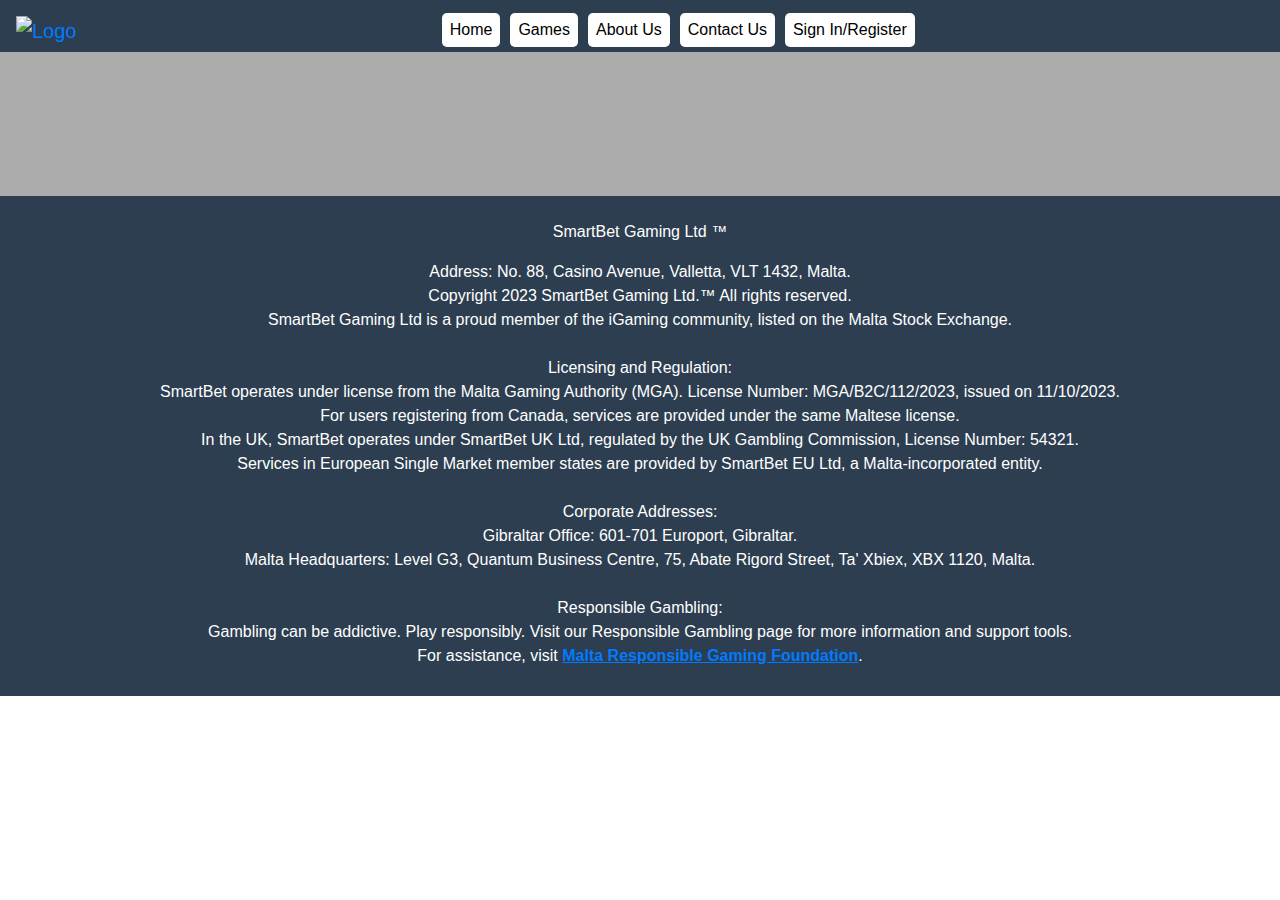
==== aboutus.html @ 92752a10 "Header Footer Each Page + Styling for it" ====
<!DOCTYPE html>
<html lang="en">
<head>
    <meta charset="UTF-8">
    <meta name="viewport" content="width=device-width, initial-scale=1.0">
    <title>About Us</title>
    <link rel="stylesheet" href="https://stackpath.bootstrapcdn.com/bootstrap/4.5.2/css/bootstrap.min.css">
    <script src="https://code.jquery.com/jquery-3.6.0.min.js"></script>
    <script src="https://stackpath.bootstrapcdn.com/bootstrap/4.5.2/js/bootstrap.bundle.min.js"></script>
    <link rel="stylesheet" href="style.css">
</head>
<body>
    <header>
        <nav class="navbar navbar-expand-lg">
          <a href="#" class="navbar-brand">
            <img id="Logo" src="SmartBetLogoNoBackground.png" alt="Logo">
          </a>
          <button class="navbar-toggler" type="button" data-toggle="collapse" data-target="#navbarNav" aria-controls="navbarNav" aria-expanded="false" aria-label="Toggle navigation">
            <span class="navbar-toggler-icon"></span>
          </button>
          <div class="collapse navbar-collapse" id="navbarNav">
            <ul class="navbar-nav ml-auto">
              <li class="nav-item">
                <a href="index.html" class="nav-link">Home</a>
              </li>
              <li class="nav-item">
                <a href="games.html" class="nav-link">Games</a>
              </li>
              <li class="nav-item">
                <a href="aboutus.html" class="nav-link">About Us</a>
              </li>
              <li class="nav-item">
                <a href="contactus.html" class="nav-link">Contact Us</a>
                <li class="nav-item">
                    <a href="login.html" class="nav-link">Sign In/Register</a>
                  </li>
              </li>
            </ul>
          </div>
         
          
        </nav>
      </header>

    <main>
        <br><br><br><br><br><br>
        
    </main>
    
    <footer>
       <br> <p>  SmartBet Gaming Ltd &#8482;</p> 
        <p> 
            Address: No. 88, Casino Avenue, Valletta, VLT 1432, Malta.<br>
            Copyright 2023 SmartBet Gaming Ltd.™ All rights reserved.<br>
            SmartBet Gaming Ltd is a proud member of the iGaming community, listed on the Malta Stock Exchange.
            <br><br>
            Licensing and Regulation:<br>
            SmartBet operates under license from the Malta Gaming Authority (MGA). License Number: MGA/B2C/112/2023, issued on 11/10/2023.<br>
            For users registering from Canada, services are provided under the same Maltese license.<br>
            In the UK, SmartBet operates under SmartBet UK Ltd, regulated by the UK Gambling Commission, License Number: 54321.<br>
            Services in European Single Market member states are provided by SmartBet EU Ltd, a Malta-incorporated entity.
            <br><br>
            Corporate Addresses:<br>
            Gibraltar Office: 601-701 Europort, Gibraltar.<br>
            Malta Headquarters: Level G3, Quantum Business Centre, 75, Abate Rigord Street, Ta' Xbiex, XBX 1120, Malta.
            <br><br>
            Responsible Gambling:<br>
            Gambling can be addictive. Play responsibly. Visit our Responsible Gambling page for more information and support tools.<br>
            For assistance, visit <a href="https://www.rgf.org.mt/" style="text-decoration: underline; font-weight: bold;">Malta Responsible Gaming Foundation</a>.
        </p>
    </footer>
</body>
</html>
---- style.css ----
header {
    background-color: #2C3E50;
}

.navbar-brand img {
    height: auto; 
    width: 400px;
}

@media (max-width: 768px) {
    .navbar-brand img {
        width: 300px;
    }
}

@media (max-width: 576px) {
    .navbar-brand img {
        width: 200px;
    }
}

.navbar {
    padding-bottom: 0;
}

.navbar-collapse {
    
    justify-content: center;
}

.navbar-nav {
    align-items: flex-start;
    flex-basis: auto;
    width: 100%;
    justify-content: center;
}

.navbar-nav .nav-link {
    color: black;
    background-color: white;
    margin: 5px;
    padding: 5px;
    border-radius: 5px;
}

.navbar-nav .nav-link:hover {
    background-color: #3D5A80;
    color: white;
}


.navbar-toggler {
    display: block;
}


.navbar-toggler-icon {
    background-image: url("data:image/svg+xml;charset=utf8,%3Csvg viewBox='0 0 30 30' xmlns='http://www.w3.org/2000/svg'%3E%3Cpath stroke='rgba(255, 255, 255, 1)' stroke-width='2' stroke-linecap='round' stroke-miterlimit='10' d='M4 7h22M4 15h22M4 23h22'/%3E%3C/svg%3E");
}

footer {
    background-color: #2C3E50;
    color: white;
    height: 500px;
    text-align: center;
}

main {
    background-color: #ADACAC;
}
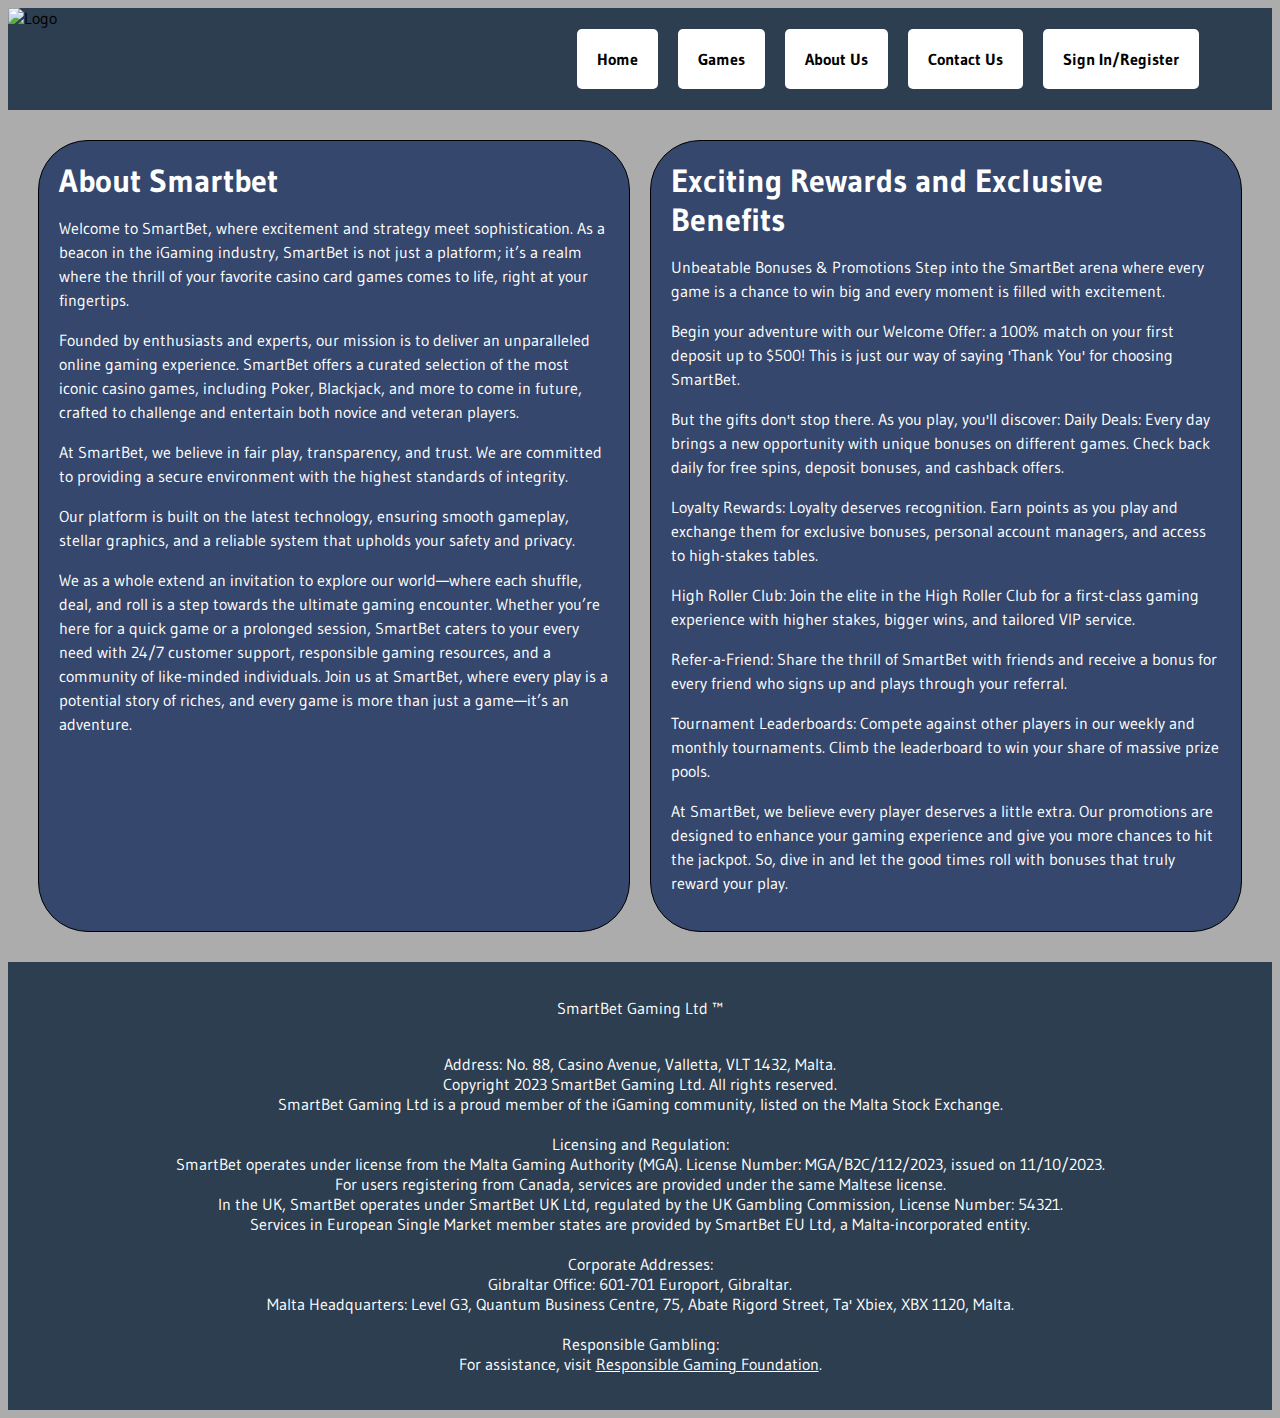
==== commit fd77dc4c: "Finished subdomains apart from gallery and games" ====
--- a/aboutus.html
+++ b/aboutus.html
@@ -3,72 +3,110 @@
 <head>
     <meta charset="UTF-8">
     <meta name="viewport" content="width=device-width, initial-scale=1.0">
-    <title>About Us</title>
-    <link rel="stylesheet" href="https://stackpath.bootstrapcdn.com/bootstrap/4.5.2/css/bootstrap.min.css">
-    <script src="https://code.jquery.com/jquery-3.6.0.min.js"></script>
-    <script src="https://stackpath.bootstrapcdn.com/bootstrap/4.5.2/js/bootstrap.bundle.min.js"></script>
+    <title>Home</title>
+    <link href="https://fonts.googleapis.com/css2?family=Gudea&display=swap" rel="stylesheet">
     <link rel="stylesheet" href="style.css">
+
+
 </head>
 <body>
     <header>
-        <nav class="navbar navbar-expand-lg">
-          <a href="#" class="navbar-brand">
-            <img id="Logo" src="SmartBetLogoNoBackground.png" alt="Logo">
-          </a>
-          <button class="navbar-toggler" type="button" data-toggle="collapse" data-target="#navbarNav" aria-controls="navbarNav" aria-expanded="false" aria-label="Toggle navigation">
-            <span class="navbar-toggler-icon"></span>
-          </button>
-          <div class="collapse navbar-collapse" id="navbarNav">
-            <ul class="navbar-nav ml-auto">
-              <li class="nav-item">
-                <a href="index.html" class="nav-link">Home</a>
+      <img id="Logo" src="SmartBetLogoNoBackground.png" alt="Logo">
+        <nav>
+            <ul>
+              <li>
+                <a class="navbtn" href="index.html">Home</a>
               </li>
-              <li class="nav-item">
-                <a href="games.html" class="nav-link">Games</a>
+              <li>
+                <a class="navbtn" href="games.html">Games</a>
               </li>
-              <li class="nav-item">
-                <a href="aboutus.html" class="nav-link">About Us</a>
+              <li>
+                <a class="navbtn" href="aboutus.html">About Us</a>
               </li>
-              <li class="nav-item">
-                <a href="contactus.html" class="nav-link">Contact Us</a>
-                <li class="nav-item">
-                    <a href="login.html" class="nav-link">Sign In/Register</a>
-                  </li>
+              <li>
+                <a class="navbtn" href="contactus.html">Contact Us</a>
+              </li>
+              <li>
+                <a class="navbtn" href="login.html">Sign In/Register</a>
               </li>
             </ul>
-          </div>
-         
-          
         </nav>
-      </header>
+    </header>
 
-    <main>
-        <br><br><br><br><br><br>
+      
+      <main id="aboutusmain">
+        <div id="aboutuscol1">
+
+        <h2>About Smartbet</h2>
+        <p>Welcome to SmartBet, where excitement and strategy meet sophistication. As a beacon in the iGaming industry, SmartBet is not 
+           just a platform; it’s a realm where the thrill of your favorite casino card games comes to life, right at your fingertips.</p>
+            
+        <p>Founded by enthusiasts and experts, our mission is to deliver an unparalleled online gaming experience. SmartBet offers a 
+           curated selection of the most iconic casino games, including Poker, Blackjack, and more to come in future, crafted to challenge and entertain both novice and veteran players.</p>
+            
+        <p>At SmartBet, we believe in fair play, transparency, and trust. We are committed to providing a secure environment with the 
+           highest standards of integrity.</p>
+            
+        <p>Our platform is built on the latest technology, ensuring smooth gameplay, stellar graphics, and a reliable system that 
+           upholds your safety and privacy.</p>
+            
+        <p>We as a whole extend an invitation to explore our world—where each shuffle, deal, and roll is a step towards the ultimate 
+           gaming encounter. Whether you’re here for a quick game or a prolonged session, SmartBet caters to your every need with 24/7 customer support, responsible gaming resources, and a community of like-minded individuals. Join us at SmartBet, where every play is a potential story of riches, and every game is more than just a game—it’s an adventure.</p>
+        </div>
         
+        <div id="aboutuscol2">
+
+
+        <h2>Exciting Rewards and Exclusive Benefits</h2>
+        <p>Unbeatable Bonuses & Promotions Step into the SmartBet arena where every game is a chance to win big and every moment is 
+           filled with excitement.</p>
+            
+        <p>Begin your adventure with our Welcome Offer: a 100% match on your first deposit up to $500! This is just our way of saying 
+          'Thank You' for choosing SmartBet.</p>
+            
+        <p>But the gifts don't stop there. As you play, you'll discover: Daily Deals: Every day brings a new opportunity with unique 
+           bonuses on different games. Check back daily for free spins, deposit bonuses, and cashback offers.</p>
+            
+        <p>Loyalty Rewards: Loyalty deserves recognition. Earn points as you play and exchange them for exclusive bonuses, personal 
+           account managers, and access to high-stakes tables.</p>
+            
+        <p>High Roller Club: Join the elite in the High Roller Club for a first-class gaming experience with higher stakes, bigger wins, 
+           and tailored VIP service.</p>
+            
+        <p>Refer-a-Friend: Share the thrill of SmartBet with friends and receive a bonus for every friend who signs up and plays through 
+           your referral.</p>
+            
+        <p>Tournament Leaderboards: Compete against other players in our weekly and monthly tournaments. Climb the leaderboard to win 
+           your share of massive prize pools.</p>
+            
+        <p>At SmartBet, we believe every player deserves a little extra. Our promotions are designed to enhance your gaming experience 
+           and give you more chances to hit the jackpot. So, dive in and let the good times roll with bonuses that truly reward your play.</p>
+   
+   
+    </div>
+    
     </main>
     
-    <footer>
-       <br> <p>  SmartBet Gaming Ltd &#8482;</p> 
-        <p> 
-            Address: No. 88, Casino Avenue, Valletta, VLT 1432, Malta.<br>
-            Copyright 2023 SmartBet Gaming Ltd.™ All rights reserved.<br>
-            SmartBet Gaming Ltd is a proud member of the iGaming community, listed on the Malta Stock Exchange.
-            <br><br>
-            Licensing and Regulation:<br>
-            SmartBet operates under license from the Malta Gaming Authority (MGA). License Number: MGA/B2C/112/2023, issued on 11/10/2023.<br>
-            For users registering from Canada, services are provided under the same Maltese license.<br>
-            In the UK, SmartBet operates under SmartBet UK Ltd, regulated by the UK Gambling Commission, License Number: 54321.<br>
-            Services in European Single Market member states are provided by SmartBet EU Ltd, a Malta-incorporated entity.
-            <br><br>
-            Corporate Addresses:<br>
-            Gibraltar Office: 601-701 Europort, Gibraltar.<br>
-            Malta Headquarters: Level G3, Quantum Business Centre, 75, Abate Rigord Street, Ta' Xbiex, XBX 1120, Malta.
-            <br><br>
-            Responsible Gambling:<br>
-            Gambling can be addictive. Play responsibly. Visit our Responsible Gambling page for more information and support tools.<br>
-            For assistance, visit <a href="https://www.rgf.org.mt/" style="text-decoration: underline; font-weight: bold;">Malta Responsible Gaming Foundation</a>.
-        </p>
-    </footer>
+
+
+    <footer id="homefooter">
+      <p>SmartBet Gaming Ltd &#8482;</p> 
+      <p>
+          <br>
+          Address: No. 88, Casino Avenue, Valletta, VLT 1432, Malta.<br>
+          Copyright 2023 SmartBet Gaming Ltd. All rights reserved.<br>
+          SmartBet Gaming Ltd is a proud member of the iGaming community, listed on the Malta Stock Exchange.<br><br>
+          Licensing and Regulation:<br>
+          SmartBet operates under license from the Malta Gaming Authority (MGA). License Number: MGA/B2C/112/2023, issued on 11/10/2023.<br>
+          For users registering from Canada, services are provided under the same Maltese license.<br>
+          In the UK, SmartBet operates under SmartBet UK Ltd, regulated by the UK Gambling Commission, License Number: 54321.<br>
+          Services in European Single Market member states are provided by SmartBet EU Ltd, a Malta-incorporated entity.<br><br>
+          Corporate Addresses:<br>
+          Gibraltar Office: 601-701 Europort, Gibraltar.<br>
+          Malta Headquarters: Level G3, Quantum Business Centre, 75, Abate Rigord Street, Ta' Xbiex, XBX 1120, Malta.<br><br>
+          Responsible Gambling:<br>
+          For assistance, visit <a href="https://www.rgf.org.mt/Malta">Responsible Gaming Foundation</a>.
+      </p>
+  </footer>
 </body>
-</html>
-
+</html>--- a/style.css
+++ b/style.css
@@ -1,70 +1,265 @@
+/* General Styling for all pages (Mainly header and footer) */
+html {
+    font-family: 'Gudea', 'Arial', sans-serif;
+    background-color: #ADACAC;
+}
+
 header {
     background-color: #2C3E50;
-}
-
-.navbar-brand img {
-    height: auto; 
+    width: 100%;
+    
+    padding-bottom: 20px;
+}
+
+header img {
+    height: auto;
     width: 400px;
 }
 
-@media (max-width: 768px) {
-    .navbar-brand img {
-        width: 300px;
-    }
-}
-
-@media (max-width: 576px) {
-    .navbar-brand img {
-        width: 200px;
-    }
-}
-
-.navbar {
+nav {
     padding-bottom: 0;
-}
-
-.navbar-collapse {
-    
-    justify-content: center;
-}
-
-.navbar-nav {
-    align-items: flex-start;
-    flex-basis: auto;
-    width: 100%;
-    justify-content: center;
-}
-
-.navbar-nav .nav-link {
+    text-align: right;
+}
+
+ul {
+    list-style: none;
+    padding: 0;
+    display: flex;
+    justify-content: end;
+    margin-right: 5%;
+}
+
+li {
+    padding: 5px;
+}
+
+.navbtn {
     color: black;
     background-color: white;
     margin: 5px;
-    padding: 5px;
-    border-radius: 5px;
-}
-
-.navbar-nav .nav-link:hover {
+    padding: 20px;
+    border-radius: 5px;
+    text-decoration:none;
+    font-weight: bold;
+}
+
+a:hover {
     background-color: #3D5A80;
     color: white;
 }
 
-
-.navbar-toggler {
-    display: block;
-}
-
-
-.navbar-toggler-icon {
-    background-image: url("data:image/svg+xml;charset=utf8,%3Csvg viewBox='0 0 30 30' xmlns='http://www.w3.org/2000/svg'%3E%3Cpath stroke='rgba(255, 255, 255, 1)' stroke-width='2' stroke-linecap='round' stroke-miterlimit='10' d='M4 7h22M4 15h22M4 23h22'/%3E%3C/svg%3E");
-}
 
 footer {
     background-color: #2C3E50;
     color: white;
-    height: 500px;
-    text-align: center;
-}
-
-main {
-    background-color: #ADACAC;
-}+    text-align: center;
+    padding: 20px;
+}
+
+footer a {
+   text-decoration: underline;
+   color: white;
+}
+/* index.html styling */
+/* About Us Section */
+#homeinfobox {
+    background-color: #35476C;
+    color: white;
+    border: 2px solid #35476D; 
+    border-radius: 30px;
+    padding: 20px;
+    margin: 20px 0;
+}
+
+#homeinfotitle {
+    font-size: 2.5rem;
+    margin-bottom: 1.5rem;
+    text-align: center;
+    font-weight: bold;
+}
+
+#homeinfo {
+    font-size: 1rem;
+    line-height: 1.5;
+    text-align: justify;
+}
+
+
+/*aboutus.html styling */ 
+
+#aboutusmain {
+    display: flex;
+    justify-content: space-between;
+    padding: 20px;
+}
+
+#aboutuscol1, #aboutuscol2 {
+    flex: 1;
+    margin: 10px;
+    padding: 20px;
+    background-color: #35476C;
+    color: white;
+    border-radius: 50px;
+    border: 1px solid black;
+}
+
+#aboutuscol1 h2, #aboutuscol2 h2 {
+    margin-top: 0;
+}
+
+#aboutuscol1 p, #aboutuscol2 p {
+    margin-bottom: 1rem;
+    line-height: 1.5;
+}
+
+#aboutuscol1 h2, #aboutuscol2 h2 {
+    font-size: 2rem;
+    margin-bottom: 0.5rem;
+    text-align: left;
+}
+
+
+/* Log In Form Css */
+
+
+#loginarea{
+
+    background-color: #35476C;
+    padding: 30px;
+}
+
+#loginForm {
+    width: 400px;
+    margin: 0 auto;
+    padding: 20px;
+    background-color: white;
+    border-radius: 10px;
+    box-shadow: 0 0 10px rgba(0, 0, 0, 0.1);
+    color: #333;
+}
+
+
+
+#loginForm label {
+    display: block;
+    margin-bottom: 5px;
+}
+
+#loginForm input[type="text"],
+#loginForm input[type="password"] {
+    width: 90%;
+    padding: 15px;
+    border: 1px solid black;
+    border-radius: 5px;
+}
+
+.login-btn {
+    width: 100%;
+    padding: 20px;
+    background-color: #35476C;
+    color: white;
+    border: none;
+    border-radius: 5px;
+    cursor: pointer;
+    font-weight: bold;
+    font-size: rem ;
+}
+
+.login-btn:hover {
+    background-color: #3D5A80;
+}
+
+.formTitle {
+
+    font-size: 1.5rem;
+
+}
+
+/*Register Form (mostly same as login form) */ 
+
+
+#registerForm {
+    width: 400px;
+    margin: 0 auto;
+    padding: 20px;
+    background-color: white;
+    border-radius: 10px;
+    box-shadow: 0 0 10px rgba(0, 0, 0, 0.1);
+    color: #333;
+}
+
+
+
+#registerForm label {
+    display: block;
+    margin-bottom: 5px;
+}
+
+#registerForm input[type="text"],
+#registerForm input[type="password"] {
+    width: 90%;
+    padding: 15px;
+    border: 1px solid black;
+    border-radius: 5px;
+}
+
+
+
+/* Contact Us */
+
+#contactusmain {
+    display: flex;
+    justify-content: space-between;
+    padding: 20px;
+}
+
+#contactuscol1, #contactuscol2 {
+    flex: 1;
+    margin: 10px;
+    padding: 20px;
+    background-color: #35476C;
+    color: white;
+    border-radius: 50px;
+    border: 1px solid black;
+}
+
+#contactuscol1 h2, #contactuscol2 h2 {
+    margin-top: 0;
+}
+
+#contactuscol1 p, #contactuscol2 p {
+    margin-bottom: 1rem;
+    line-height: 1.5;
+}
+
+#contactuscol1 h2, #contactuscol2 h2 {
+    font-size: 2rem;
+    margin-bottom: 0.5rem;
+    text-align: left;
+}
+
+.columntitle {
+
+    font-size: 4rem;
+    margin-bottom: 1.5rem;
+    text-align: center;
+    font-weight: bold;
+
+}
+
+.locations{
+
+    font-size: 3rem;
+    line-height: 1.5;
+    text-align: center;
+
+}
+
+.contact{
+
+    font-size: 2.5rem;
+    line-height: 1.5;
+    text-align: justify;
+
+}
+
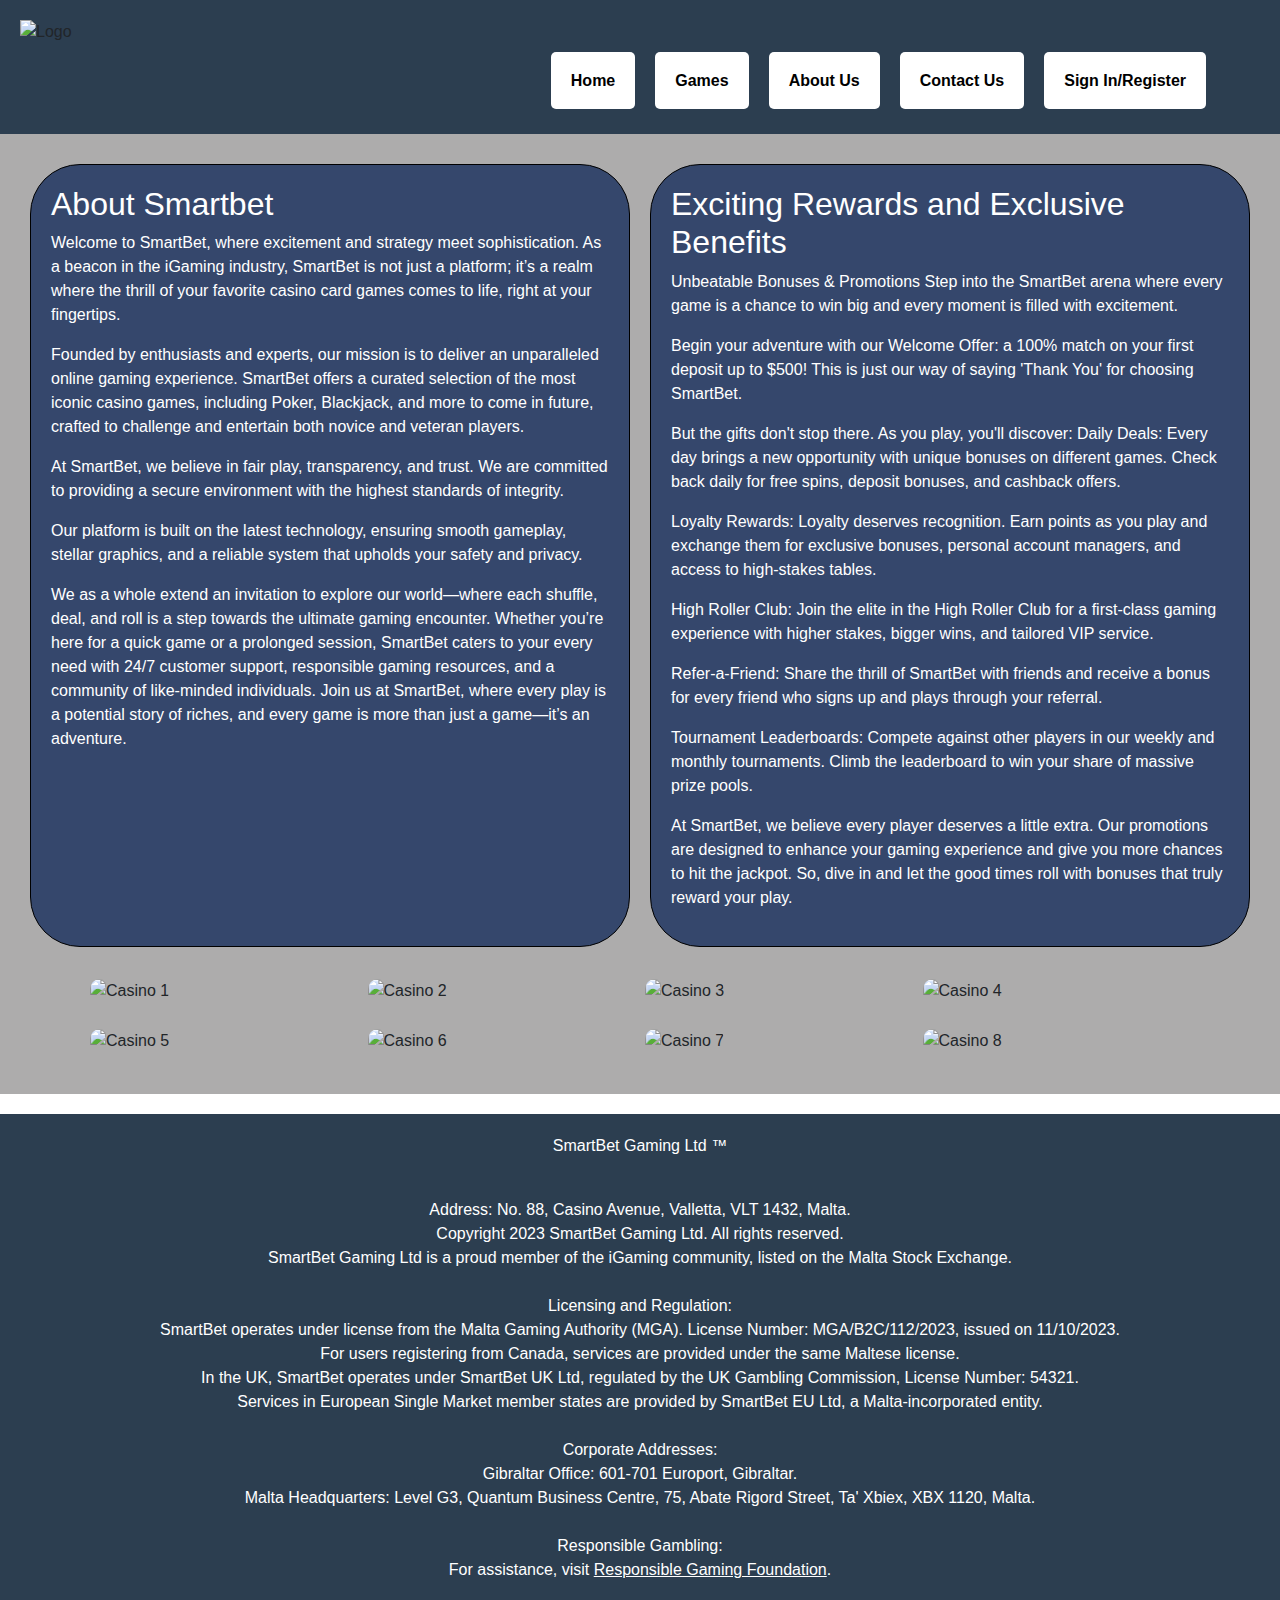
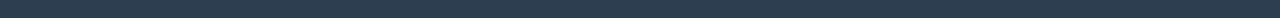
==== commit db91c932: "Finished Site" ====
--- a/aboutus.html
+++ b/aboutus.html
@@ -3,11 +3,10 @@
 <head>
     <meta charset="UTF-8">
     <meta name="viewport" content="width=device-width, initial-scale=1.0">
-    <title>Home</title>
+    <title>About Us</title>
     <link href="https://fonts.googleapis.com/css2?family=Gudea&display=swap" rel="stylesheet">
     <link rel="stylesheet" href="style.css">
-
-
+    <link rel="stylesheet" href="https://stackpath.bootstrapcdn.com/bootstrap/4.5.2/css/bootstrap.min.css">
 </head>
 <body>
     <header>
@@ -85,6 +84,39 @@
    
     </div>
     
+  
+
+      <div id="gallery" class="container mt-3">
+         <div class="row">
+             <div class="col-md-3 col-sm-6 col-12 mb-3">
+                 <img src="casino1.jpg" class="img-fluid" alt="Casino 1">
+             </div>
+             <div class="col-md-3 col-sm-6 col-12 mb-3">
+                 <img src="casino2.jpg" class="img-fluid" alt="Casino 2">
+             </div>
+             <div class="col-md-3 col-sm-6 col-12 mb-3">
+                 <img src="casino3.jpg" class="img-fluid" alt="Casino 3">
+             </div>
+             <div class="col-md-3 col-sm-6 col-12 mb-3">
+                 <img src="casino4.jpg" class="img-fluid" alt="Casino 4">
+             </div>
+             <div class="col-md-3 col-sm-6 col-12 mb-3">
+                 <img src="casino5.jpg" class="img-fluid" alt="Casino 5">
+             </div>
+             <div class="col-md-3 col-sm-6 col-12 mb-3">
+                 <img src="casino6.jpg" class="img-fluid" alt="Casino 6">
+             </div>
+             <div class="col-md-3 col-sm-6 col-12 mb-3">
+                 <img src="casino7.jpg" class="img-fluid" alt="Casino 7">
+             </div>
+             <div class="col-md-3 col-sm-6 col-12 mb-3">
+                 <img src="casino8.jpg" class="img-fluid" alt="Casino 8">
+             </div>
+         </div>
+     
+
+   </div>
+
     </main>
     
 
--- a/style.css
+++ b/style.css
@@ -14,6 +14,7 @@
 header img {
     height: auto;
     width: 400px;
+    padding: 20px;
 }
 
 nav {
@@ -60,8 +61,8 @@
    text-decoration: underline;
    color: white;
 }
-/* index.html styling */
-/* About Us Section */
+
+/* home styling*/
 #homeinfobox {
     background-color: #35476C;
     color: white;
@@ -85,12 +86,15 @@
 }
 
 
-/*aboutus.html styling */ 
+/*aboutu s and gallery styling */ 
 
 #aboutusmain {
     display: flex;
+    flex-wrap: wrap;
     justify-content: space-between;
     padding: 20px;
+    margin-bottom: 20px;
+    background-color: #ADACAC;
 }
 
 #aboutuscol1, #aboutuscol2 {
@@ -118,8 +122,26 @@
     text-align: left;
 }
 
-
-/* Log In Form Css */
+#gallery {
+    width: 100%;
+}
+
+#gallery .row {
+    margin: 0;
+}
+
+#gallery .col-md-3.col-sm-6.col-12.mb-3 {
+    padding: 5px;
+}
+
+#gallery img {
+    border-radius: 10px;
+    
+}
+
+
+
+/* Log In Form */
 
 
 #loginarea{
@@ -205,7 +227,7 @@
 
 
 
-/* Contact Us */
+/* Contact Us styling */
 
 #contactusmain {
     display: flex;
@@ -263,3 +285,164 @@
 
 }
 
+
+/* Game styling */
+
+
+
+#gamemain {
+    display: flex;
+    justify-content: space-between;
+    padding: 20px;
+}
+
+.gamecolumn {
+    flex: 1;
+    margin: 10px;
+}
+
+.game {
+    margin-bottom: 20px;
+}
+
+.game h3 {
+    text-align: center;
+}
+
+.game img {
+    width: 100%;
+    height: auto;
+    display: block;
+    margin-bottom: 10px;
+}
+
+.game button {
+    width: 100%;
+    padding: 10px;
+    background-color: white;
+    color: black;
+    border: none;
+    cursor: pointer;
+    font-weight: bold;
+}
+
+.game button:hover {
+    background-color: #35476C;
+    color: white;
+}
+
+
+
+
+/* Media Queries */
+
+/* Mobile Devices */
+@media only screen and (max-width: 600px) {
+    #aboutusmain, #contactusmain {
+        flex-direction: column;
+    }
+
+    #aboutuscol1, #aboutuscol2,
+    #contactuscol1, #contactuscol2 {
+        margin: 10px 0;
+        padding: 15px;
+    }
+
+    #gallery .col-md-3.col-sm-6.col-12.mb-3 {
+        padding: 3px;
+    }
+
+    .navbtn {
+        padding: 10px;
+        font-size: 0.8rem;
+    }
+
+    #homeinfotitle, .columntitle, .locations {
+        font-size: 2rem;
+    }
+
+    .contact {
+        font-size: 1.2rem;
+    }
+}
+
+
+/* Smaller Mobile Devices */
+@media only screen and (max-width: 480px) {
+    #aboutusmain, #contactusmain {
+        flex-direction: column;
+    }
+
+    #aboutuscol1, #aboutuscol2,
+    #contactuscol1, #contactuscol2 {
+        flex: 1;
+        margin: 5px 0;
+        padding: 10px;
+    }
+
+    #gallery .col-md-3.col-sm-6.col-12.mb-3 {
+        padding: 2px;
+    }
+
+    .navbtn {
+        padding: 8px;
+        font-size: 0.7rem;
+    }
+
+    header img {
+        width: 300px; 
+    }
+
+    #homeinfotitle, .columntitle, .locations {
+        font-size: 1.8rem;
+    }
+
+    .contact, #homeinfo, #aboutuscol1 p, #aboutuscol2 p,
+    #contactuscol1 p, #contactuscol2 p {
+        font-size: 1rem;
+    }
+
+    li {
+
+        padding: 0%;
+    }
+
+    #loginForm, #registerForm {
+
+        margin: 0%;
+        width: 300px;
+
+    }
+
+
+
+/* Tablet Devices */
+@media only screen and (min-width: 601px) and (max-width: 1024px) {
+    #aboutusmain, #contactusmain {
+        flex-direction: row;
+    }
+
+    #aboutuscol1, #aboutuscol2,
+    #contactuscol1, #contactuscol2 {
+        margin: 10px;
+        padding: 20px;
+    }
+
+    #gallery .col-md-3.col-sm-6.col-12.mb-3 {
+        padding: 5px;
+    }
+
+    .navbtn {
+        padding: 15px;
+        font-size: 0.9rem;
+    }
+
+    #homeinfotitle, .columntitle, .locations {
+        font-size: 2.5rem;
+    }
+
+    .contact {
+        font-size: 1.5rem;
+    }
+}
+ }